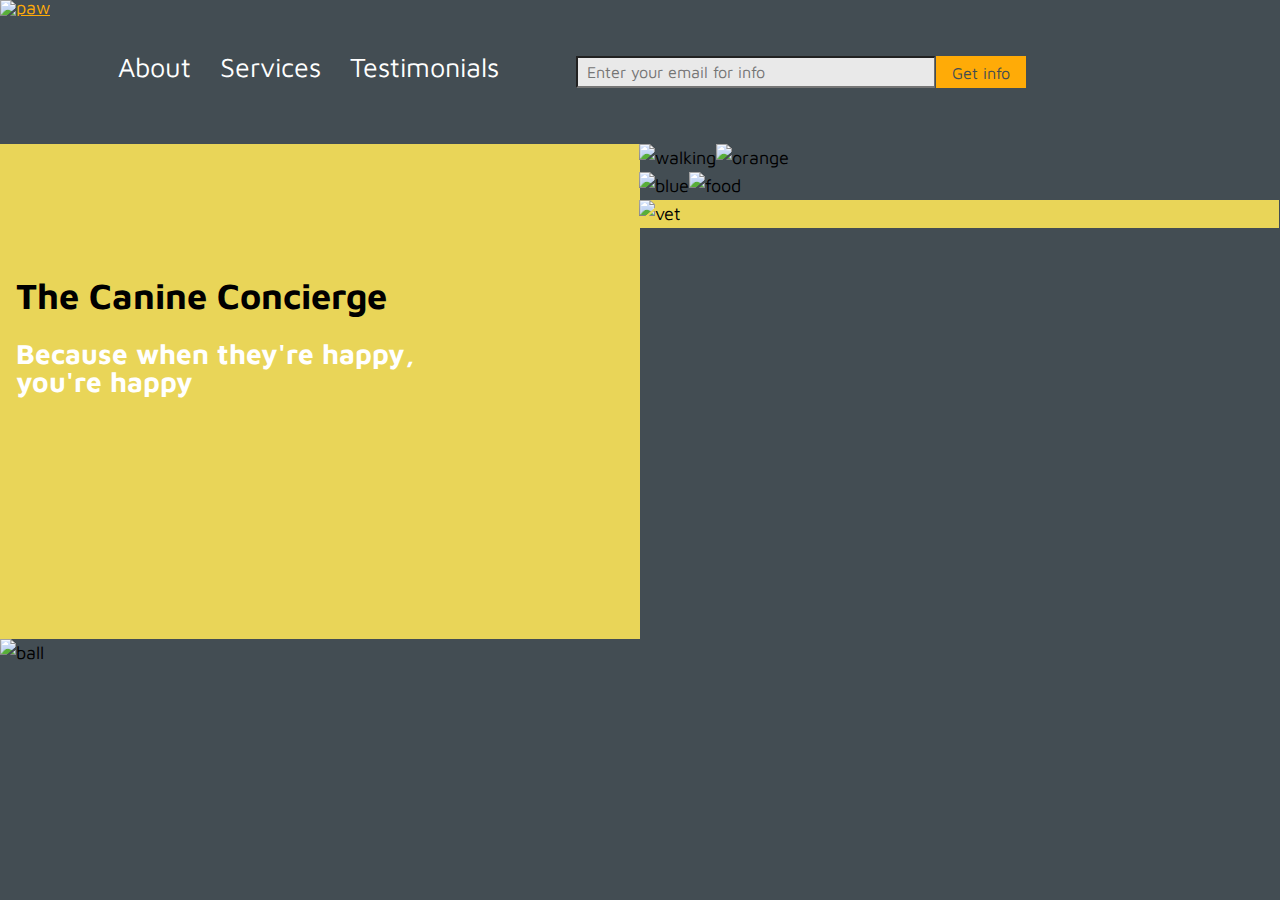
==== index.html @ 8966932e "initial commit" ====
<!DOCTYPE html>
<html>
<head>
  <meta charset="UTF-8">
  <title>Canine Concierge</title>
  <link type="text/css" rel="stylesheet" href="style.css">
</head>
<body class="intros ccintro">
  <header class="banner">
      <a href="#" class="logo"><img src="images/logo.jpg" alt="paw"></a>
      <nav id="nav">
        <ul>
          <li><a href="#">About</a></li>
          <li><a href="#">Services</a></li>
          <li><a href="#">Testimonials</a></li>
          <li>
            <form id="contact" action="">
            <input id="email" type="text" placeholder="Enter your email for info"/><input id="submit" type="submit" value="Get info"/> 
            </form>
          </li>
        </ul>
      </nav>
    </header>
  <article class="main">
    <div class="split">
      <div class="tagline">
        <h1>The Canine Concierge</h1>
        <h3>Because when they're happy,<br>you're happy</h3>
      </div>
      <div class="flex">
        <img src="images/grball.jpg" alt="ball">
      </div>
    </div>
     <div class="split" style="margin-left: -1px;">
      <div class="flex">
        <div><img src="images/walking.jpg" alt="walking"></div>
        <div><img src="images/orange.jpg" alt="orange"></div>
      </div>
      <div class="flex">
        <div><img src="images/blue.jpg" alt="blue"></div>
        <div><img src="images/food.jpg" alt="food"></div>
      </div>
      <div class="horiz">
        <img src="images/vet.jpg" alt="vet">
      </div>
    </div>
  </article>
  <footer>
  </footer>
</body>
</html>
---- style.css ----
@import url(http://fonts.googleapis.com/css?family=Quicksand|Maven+Pro|Open+Sans);

/*Notes

Replace colored boxes with CSS - ask Nick
Push email box to right - ask Nick
clean up code
why user agent on top?
*/
/*--------CSS RESET ---------- */

/* 
html5doctor.com Reset Stylesheet v1.6.1
Last Updated: 2010-09-17
Author: Richard Clark - http://richclarkdesign.com 
*/
html, body, div, span, object, iframe,
h1, h2, h3, h4, h5, h6, p, blockquote, pre,
abbr, address, cite, code,
del, dfn, em, img, ins, kbd, q, samp,
small, strong, sub, sup, var,
b, i, dl, dt, dd, ol, ul, li,
fieldset, form, label, legend,
table, caption, tbody, tfoot, thead, tr, th, td,
article, aside, canvas, details, figcaption, figure, 
footer, header, hgroup, menu, nav, section, summary,
time, mark, audio, video {
    margin:0;
    padding:0;
    border:0;
    outline:0;
    font-size:100%;
    vertical-align:baseline;
    background:transparent;
}
body {
    line-height:1;
}
article,aside,details,figcaption,figure,
footer,header,hgroup,menu,nav,section { 
    display:block;
}
nav ul {
    list-style:none;
}
blockquote, q {
    quotes:none;
}
blockquote:before, blockquote:after,
q:before, q:after {
    content:'';
    content:none;
}
a {
    margin:0;
    padding:0;
    font-size:100%;
    vertical-align:baseline;
    background:transparent;
}
/* change colours to suit your needs */
ins {
    background-color:#ff9;
    color:#000;
    text-decoration:none;
}
/* change colours to suit your needs */
mark {
    background-color:#ff9;
    color:#000; 
    font-style:italic;
    font-weight:bold;
}
del {
    text-decoration: line-through;
}
abbr[title], dfn[title] {
    border-bottom:1px dotted;
    cursor:help;
}
table {
    border-collapse:collapse;
    border-spacing:0;
}
/* change border colour to suit your needs */
hr {
    display:block;
    height:1px;
    border:0;   
    border-top:1px solid #cccccc;
    margin:1em 0;
    padding:0;
}
input, select {
    vertical-align:middle;
}
/*--------Beginning of Site CSS---------- */

* {
  -webkit-box-sizing: border-box;
  -moz-box-sizing: border-box;
  box-sizing: border-box;
}
/* ---Use for site building ---

div {
  border:1px black solid;
  } */

body {
  width:100%;
  margin: 0;
  padding:0;
  font-family: "Maven Pro", Arial, sans-serif;
  font-size:18px;
  line-height: 28px;
  background-color: #434D53;
}

a {
  text-decoration:none;
  color:white;
}
a:hover {
  text-decoration:underline;
  color:#ffab07;
}

h1 h2 h3 h4 {
  font-family: Quicksand, arial, sans-serif;
  font-weight: normal;
}

h1 {
  font-size: 2.25rem;
}

h3 {
  font-size: 1.75rem;
}

.banner, .main {
  display: -webkit-box;
  display: -moz-box;
  display: -ms-flexbox;
  display: -webkit-flex;
  display: flex; 
}
.banner {
  background-color: #434d53;
  line-height:1rem;
}
.banner a img {
  display:block;
  width: 100%;
  max-width: 10rem;
  margin: 0 auto;
}

.banner nav {
  padding:1rem 0;
}
.banner nav ul {
  width:100%;
  padding: 0 1rem;
  margin: 2.5rem;
}

nav ul li {
  display:inline-block;
  font-size: 1.5em;
  margin:0 .75rem;
}

#contact {
  margin-left: 3rem; /*would rather set this to the right another way */
  height: 2rem;
  font-family: "Maven Pro", Arial, sans-serif;
  font-size: 0.8em;
} 

input {
  font-family: "Maven Pro", Arial, sans-serif;
  font-size: 1em;
}
#email {
  padding: 5px 9px;
  width: 360px;
  height: 2rem;
  line-height: 2rem;
  background-color: #e9e9e9;
  font-size: .75em;
}
  
#submit {
background: #ffab07;
height: 2rem;
padding: 0;
width: 90px;
cursor: pointer;
color: #434D53;
border:none;
font-size: .75em;
box-shadow: 0 0 1px 1px;
} 
.split {
  width:50%;
}

.horiz {
  background-color: #e9d558;
}
.main img {
  display:block;
  width:100%;
}

.flex{
  display: -webkit-box;
  display: -moz-box;
  display: -ms-flexbox;
  display: -webkit-flex;
  display: flex; 
}

 .flex div {
  max-width:50% !important;
}
 .tagline {
  color: black;
  background-color: #e9d558;
  padding:1rem;  
  padding-bottom: 38%;
}
 .tagline h1 {
  margin-top:20%;
  margin-bottom: 5%; 
}
 .tagline h3 {
        margin-top: 0;
        color: white; 
}
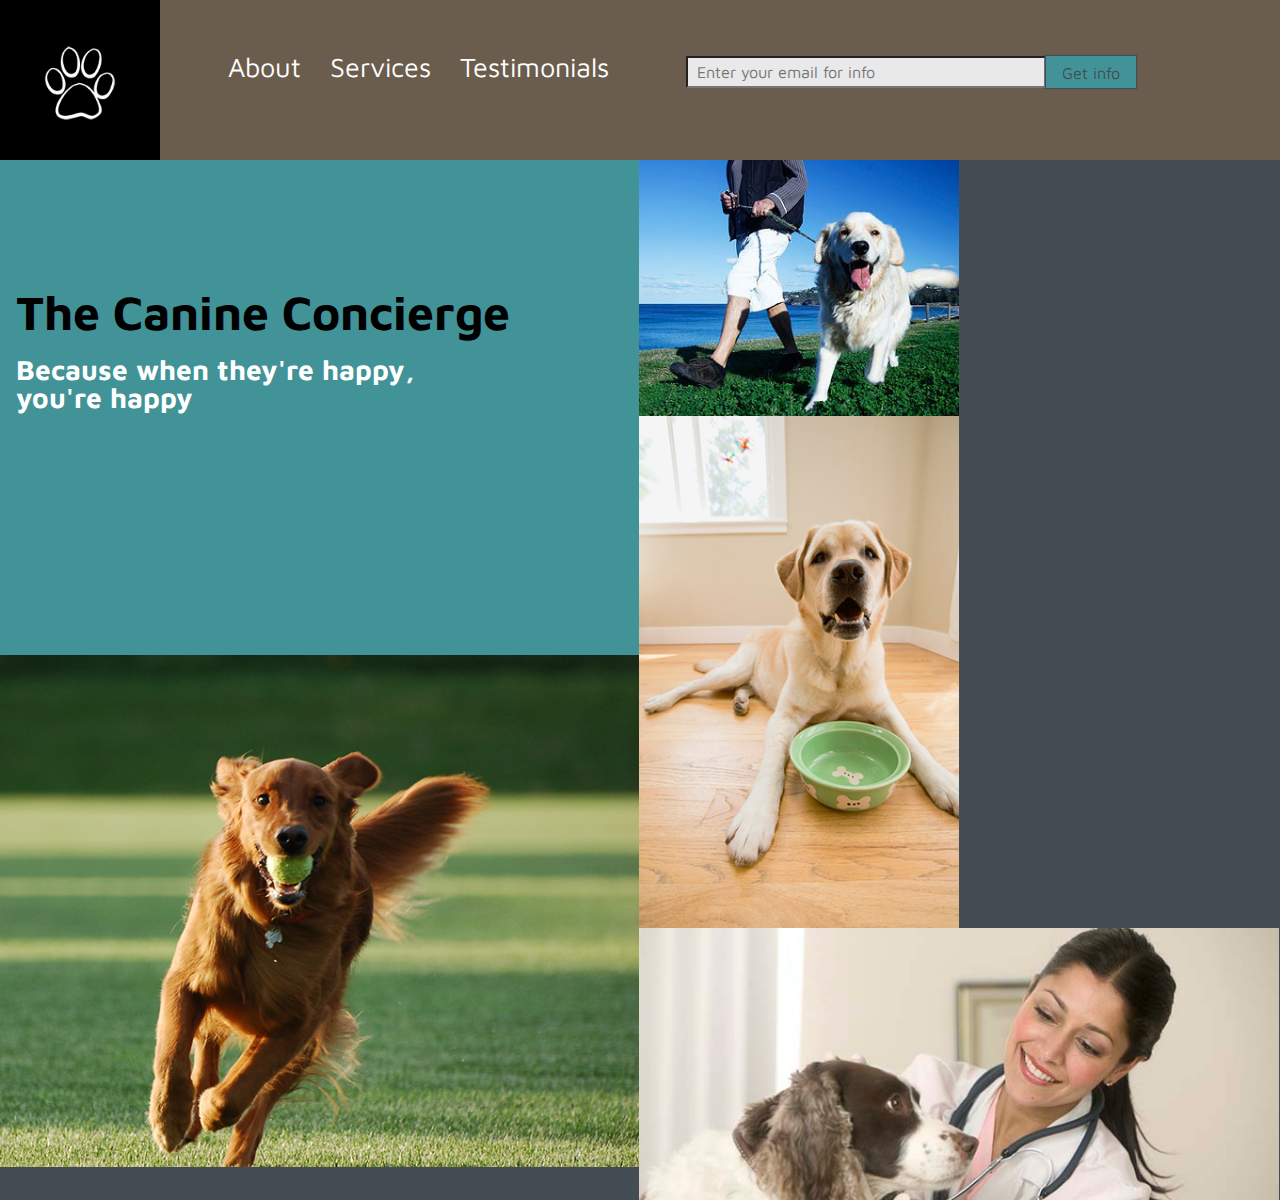
==== commit 1430c5d7: "Final cleanup" ====
--- a/index.html
+++ b/index.html
@@ -34,10 +34,10 @@
      <div class="split" style="margin-left: -1px;">
       <div class="flex">
         <div><img src="images/walking.jpg" alt="walking"></div>
-        <div><img src="images/orange.jpg" alt="orange"></div>
+        <div class="col1"></div>
       </div>
       <div class="flex">
-        <div><img src="images/blue.jpg" alt="blue"></div>
+        <div class="col2"></div>
         <div><img src="images/food.jpg" alt="food"></div>
       </div>
       <div class="horiz">
--- a/style.css
+++ b/style.css
@@ -132,7 +132,7 @@
 }
 
 h1 {
-  font-size: 2.25rem;
+  font-size: 3rem;
 }
 
 h3 {
@@ -147,7 +147,7 @@
   display: flex; 
 }
 .banner {
-  background-color: #434d53;
+  background-color: #6b5d4d; /*#434d53 */
   line-height:1rem;
 }
 .banner a img {
@@ -193,7 +193,7 @@
 }
   
 #submit {
-background: #ffab07;
+background: #429398; /* #ffab07 */
 height: 2rem;
 padding: 0;
 width: 90px;
@@ -228,10 +228,11 @@
 }
  .tagline {
   color: black;
-  background-color: #e9d558;
+  background-color: #429398; /* #e9d558 */
   padding:1rem;  
   padding-bottom: 38%;
-}
+  }
+
  .tagline h1 {
   margin-top:20%;
   margin-bottom: 5%; 
@@ -240,3 +241,15 @@
         margin-top: 0;
         color: white; 
 }
+.orange {
+  background-color: #b0a18f; /* #ffab07 */
+  width: 340px;
+  height: 256px;
+  box-sizing: border-box;
+}
+.blue {
+  background-color: #dfcdb4; /* #0e8d94 */
+  width: 340px;
+  height: 512px;
+  box-sizing: border-box;
+}
